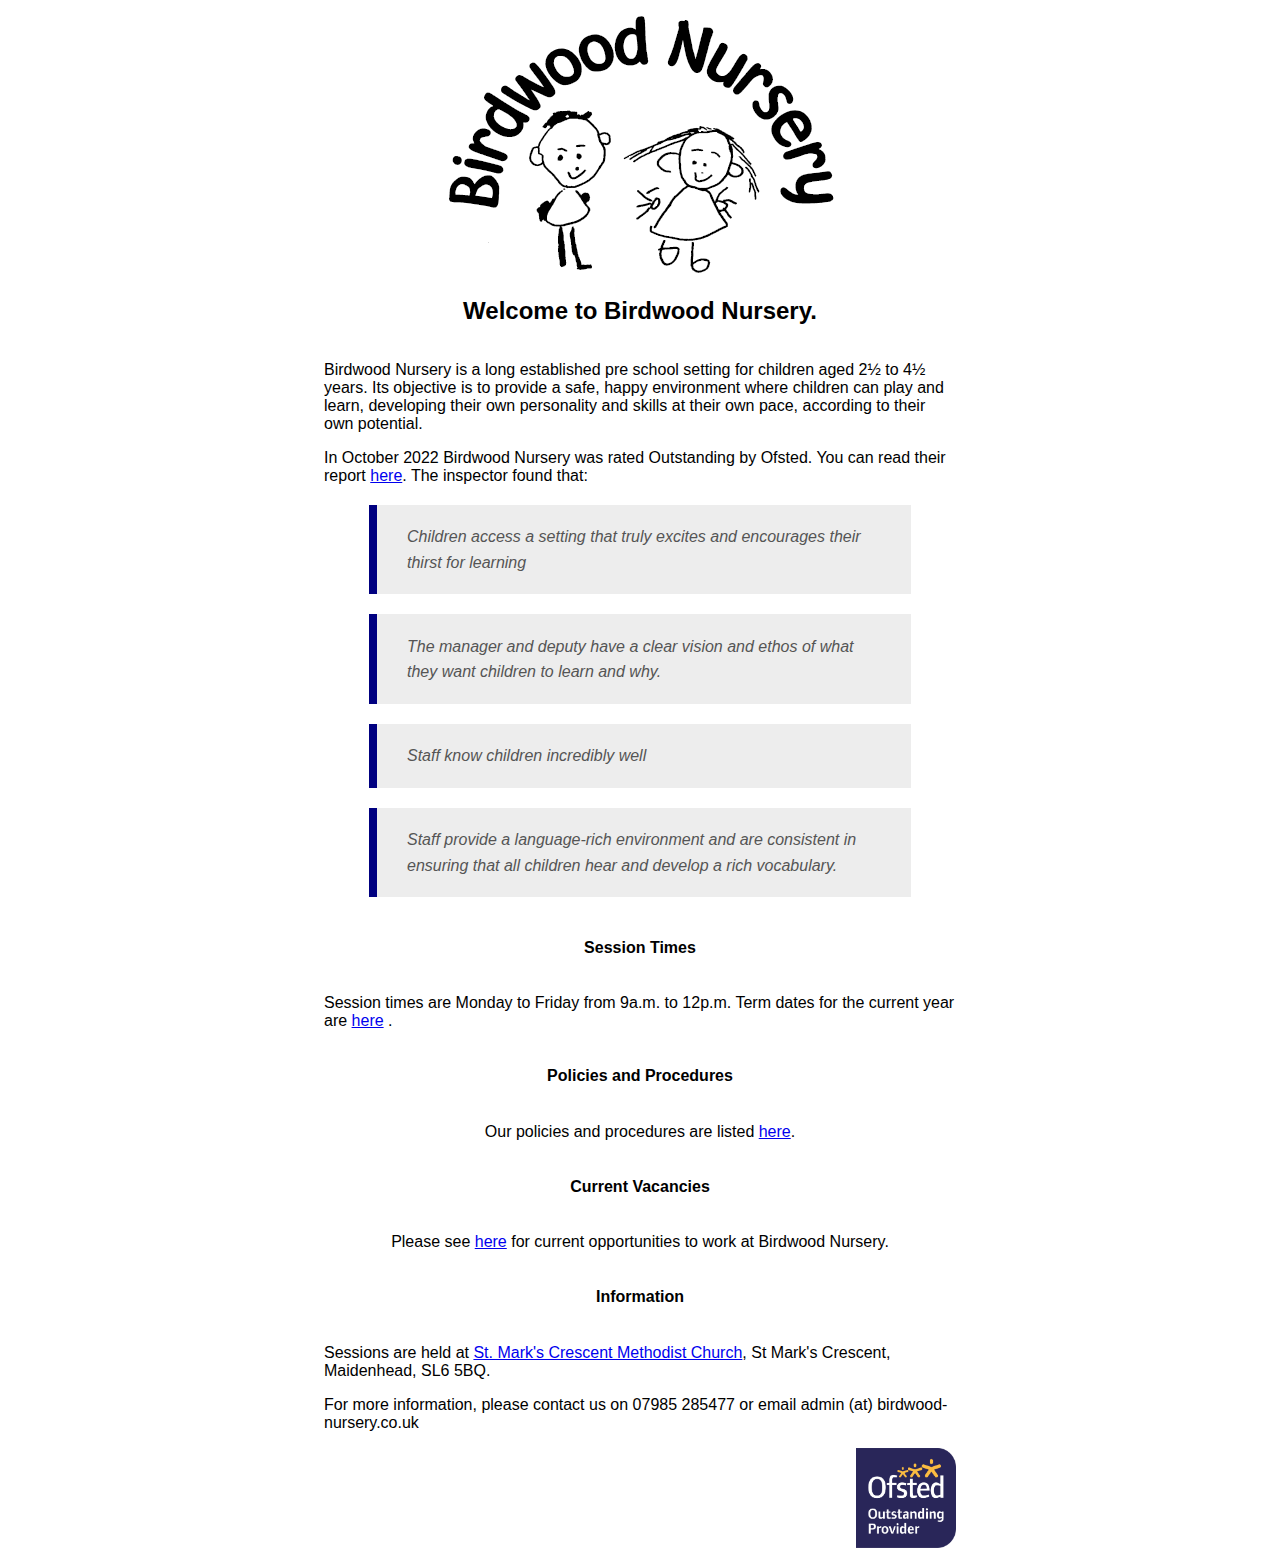
==== index.html @ 342ac58f "Add Ofsted logo, report and quotes." ====
<html>
	<head>
		<meta name="viewport" content="width=device-width, initial-scale=1.0">
		<link rel="stylesheet" href="styles.css">
	</head>
	<body>
		<div class="main">
			<div>
				<picture>
					<source media="(min-width: 400px)" srcset="images/BN_400w_tr.png"/>
					<img src="images/BN_350w_tr.png" alt="Birdwood Nursery logo" />
				</picture>
				<!--<img src="images/BN_400w_tr.png" />-->
			</div>
			<div>
				<h2>Welcome to Birdwood Nursery.</h2>
			</div>
			<div>
				<p>Birdwood Nursery is a long established pre school setting for children aged 2&frac12; to 4&frac12; years.  Its objective is to provide a safe, happy environment where children can play and learn, developing their own personality and skills at their own pace, according to their own potential.</p>
				<p>
					In October 2022 Birdwood Nursery was rated Outstanding by Ofsted.  You can read their report <a href="documents/EYR-Inspection-Report-EIF.pdf">here</a>.  The inspector found that:
					<blockquote>Children access a setting that truly excites and encourages their thirst for learning</blockquote>
					<blockquote>
						The manager and deputy have a clear vision and ethos of what they want children to learn and why.
					</blockquote>
					<blockquote>Staff know children incredibly well</blockquote>
					<blockquote>
						Staff provide a language-rich environment and are consistent in ensuring that all children hear
						and develop a rich vocabulary.
					</blockquote>
				</p>
			</div>
			<div>
				<h4>Session Times</h4>
			</div>
			<div>
				<p>Session times are Monday to Friday from 9a.m. to 12p.m. Term dates for the current year are <a href="documents/BW-dates-2022-2023.pdf" target="about:blank">here</a> <!--a href="https://www.rbwm.gov.uk/home/schools-and-education/school-term-dates" target="_about:blank">school term times</a-->
				.</p>
			</div>
			<div>
				<h4>Policies and Procedures</h4>
			</div>
			<div>
				<p>Our policies and procedures are listed <a href="policies.html">here</a>.</p> 
			</div>
			<div>
				<h4>Current Vacancies</h4>
			</div>
			<div>
				<p>Please see <a href="vacancies.html">here</a> for current opportunities to work at Birdwood Nursery.</p>
			</div>
			<div>
				<h4>Information</h4>
			</div>
			<div>
				<p>Sessions are held at <a href="https://www.stmarksmaidenhead.org.uk/contact.html" target="_about:blank">St. Mark&apos;s Crescent Methodist Church</a>, St Mark&apos;s Crescent, Maidenhead, SL6 5BQ.</p>
				<p>For more information, please contact us on 07985 285477 or email admin (at) birdwood-nursery.co.uk</p>
			</div>
			<div class="ofsted">
				<img class="ofsted-logo" src="images/Ofsted_Outstanding_OP_Colour.png" alt="Ofsted Outstanding Provider" />
			</div>
		</div>
	</body>
</html>
---- styles.css ----
.main {
	background-color: white;
	display: flex;
	flex-direction: column;
	justify-content: center;
	align-items: center;
	font-family: "Verdana", sans-serif;
	/*text-align: center;*/
	
	width: 50%;
	margin: auto;
}

blockquote {
  /*font-size: 1.4em;*/
  width:75%;
  margin:20px auto;
  /*font-family:Open Sans;*/
  font-style:italic;
  color: #555555;
  padding:1.2em 30px 1.2em 30px;
  /*border-left:8px solid #78C0A8 ;*/
  border-left:8px solid #000080 ;
  line-height:1.6;
  position: relative;
  background:#EDEDED;
}

blockquote::before{
  /*font-family:Arial;*/
  /*content: "\201C";*/
  color:#78C0A8;
  font-size:4em;
  position: absolute;
  left: 10px;
  top:-10px;
}

blockquote::after{
  content: '';
}

blockquote span{
  display:block;
  color:#333333;
  font-style: normal;
  font-weight: bold;
  margin-top:1em;
}
.ofsted {
	margin-left:  auto;
}
.ofsted-logo {
	/*position:  absolute;
	right: 0px;*/
	float: right;
	height: 100px;
	width: 100px;
}

@media (max-width: 450px) {
	.main {
		width: 75%;
	}
}
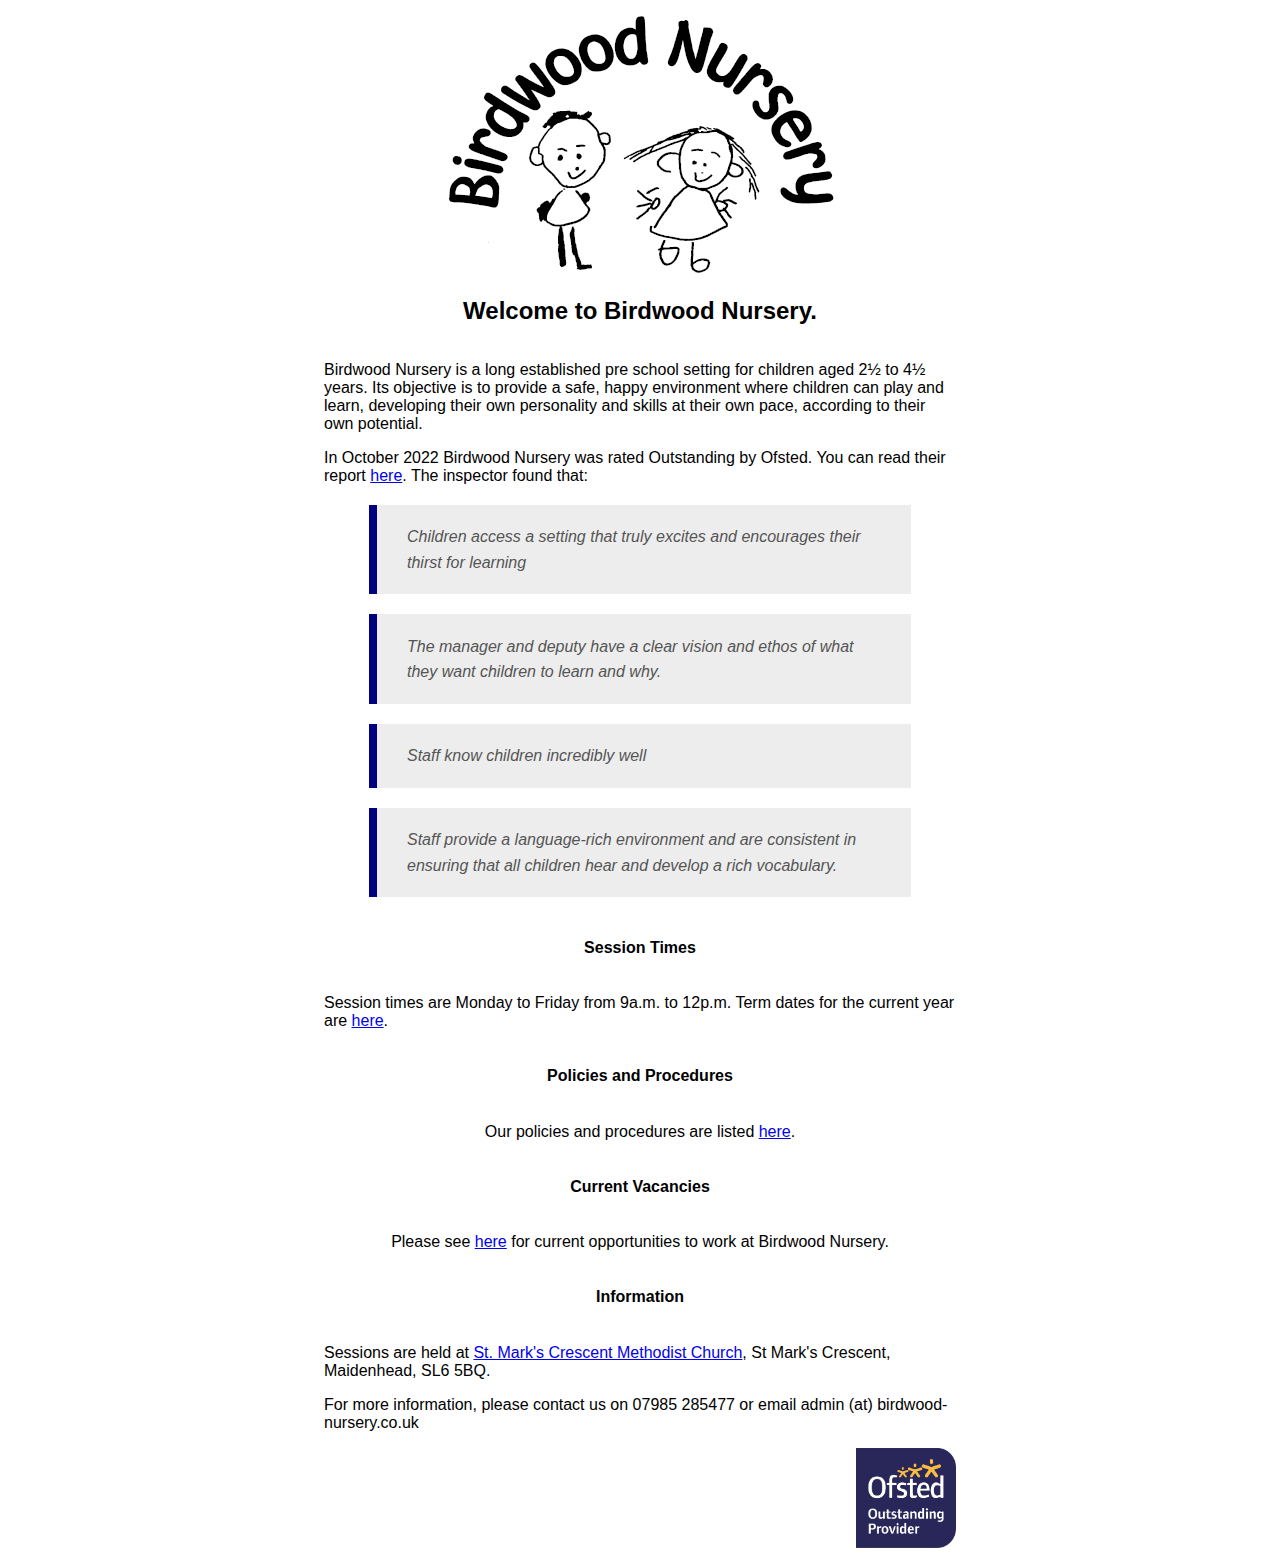
==== commit 7fe8fd3f: "Tidying up." ====
--- a/index.html
+++ b/index.html
@@ -34,8 +34,9 @@
 				<h4>Session Times</h4>
 			</div>
 			<div>
-				<p>Session times are Monday to Friday from 9a.m. to 12p.m. Term dates for the current year are <a href="documents/BW-dates-2022-2023.pdf" target="about:blank">here</a> <!--a href="https://www.rbwm.gov.uk/home/schools-and-education/school-term-dates" target="_about:blank">school term times</a-->
-				.</p>
+				<p>
+					Session times are Monday to Friday from 9a.m. to 12p.m. Term dates for the current year are <a href="documents/BW-dates-2022-2023.pdf" target="about:blank">here</a>.
+				</p>
 			</div>
 			<div>
 				<h4>Policies and Procedures</h4>
--- a/styles.css
+++ b/styles.css
@@ -5,21 +5,17 @@
 	justify-content: center;
 	align-items: center;
 	font-family: "Verdana", sans-serif;
-	/*text-align: center;*/
 	
 	width: 50%;
 	margin: auto;
 }
 
 blockquote {
-  /*font-size: 1.4em;*/
   width:75%;
   margin:20px auto;
-  /*font-family:Open Sans;*/
   font-style:italic;
   color: #555555;
   padding:1.2em 30px 1.2em 30px;
-  /*border-left:8px solid #78C0A8 ;*/
   border-left:8px solid #000080 ;
   line-height:1.6;
   position: relative;
@@ -27,8 +23,6 @@
 }
 
 blockquote::before{
-  /*font-family:Arial;*/
-  /*content: "\201C";*/
   color:#78C0A8;
   font-size:4em;
   position: absolute;
@@ -51,8 +45,6 @@
 	margin-left:  auto;
 }
 .ofsted-logo {
-	/*position:  absolute;
-	right: 0px;*/
 	float: right;
 	height: 100px;
 	width: 100px;
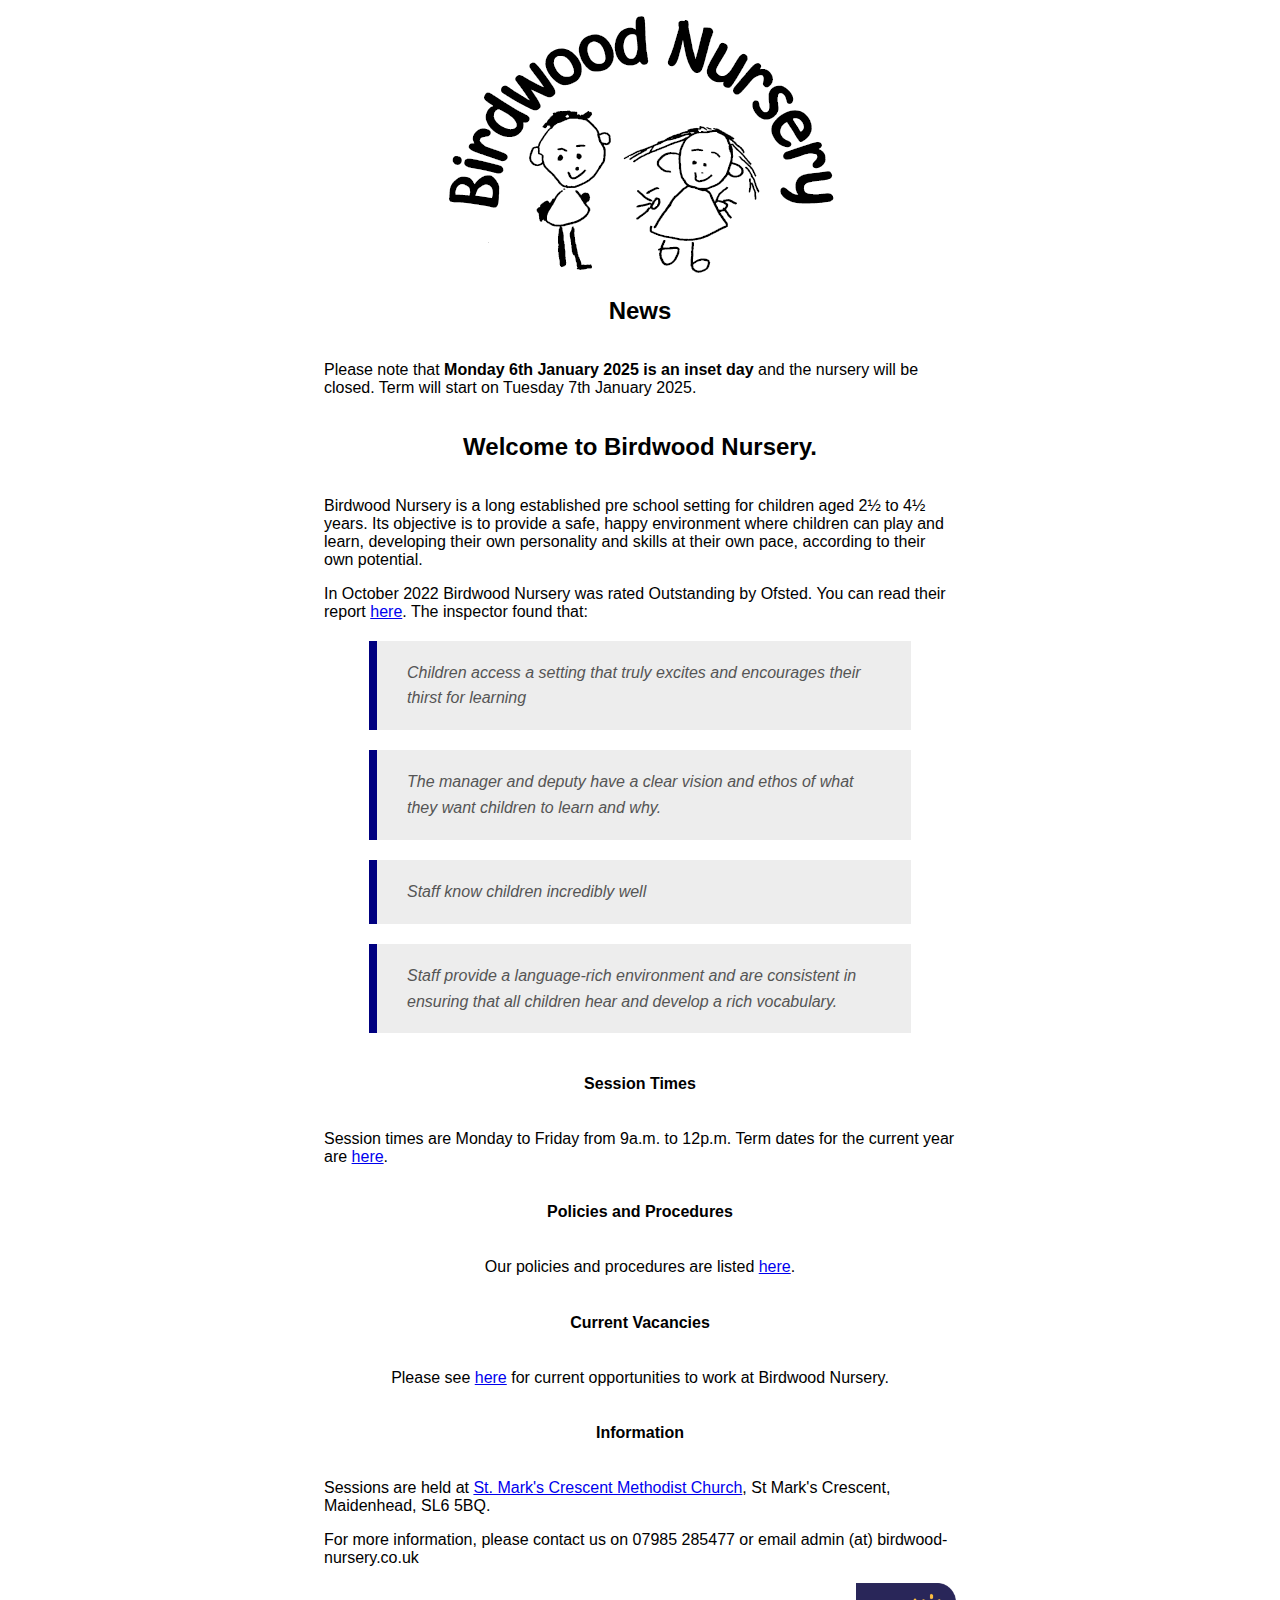
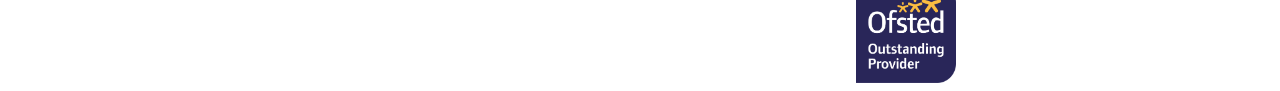
==== commit 40b7652b: "Add inset day to home page." ====
--- a/index.html
+++ b/index.html
@@ -13,12 +13,18 @@
 				<!--<img src="images/BN_400w_tr.png" />-->
 			</div>
 			<div>
+				<h2>News</h2>
+			</div>
+			<div>
+				<p>Please note that <strong>Monday 6th January 2025 is an inset day</strong> and the nursery will be closed.  Term will start on Tuesday 7th January 2025.</p>
+			</div>
+			<div>
 				<h2>Welcome to Birdwood Nursery.</h2>
 			</div>
 			<div>
 				<p>Birdwood Nursery is a long established pre school setting for children aged 2&frac12; to 4&frac12; years.  Its objective is to provide a safe, happy environment where children can play and learn, developing their own personality and skills at their own pace, according to their own potential.</p>
 				<p>
-					In October 2022 Birdwood Nursery was rated Outstanding by Ofsted.  You can read their report <a href="documents/EYR-Inspection-Report-EIF.pdf">here</a>.  The inspector found that:
+					In October 2022 Birdwood Nursery was rated Outstanding by Ofsted.  You can read their report <a href="documents/EYR-Inspection-Report-EIF.pdf" target="about:blank">here</a>.  The inspector found that:
 					<blockquote>Children access a setting that truly excites and encourages their thirst for learning</blockquote>
 					<blockquote>
 						The manager and deputy have a clear vision and ethos of what they want children to learn and why.
@@ -35,7 +41,7 @@
 			</div>
 			<div>
 				<p>
-					Session times are Monday to Friday from 9a.m. to 12p.m. Term dates for the current year are <a href="documents/BW-dates-2022-2023.pdf" target="about:blank">here</a>.
+					Session times are Monday to Friday from 9a.m. to 12p.m. Term dates for the current year are <a href="documents/BW-dates-2024-2025.pdf" target="about:blank">here</a>.
 				</p>
 			</div>
 			<div>
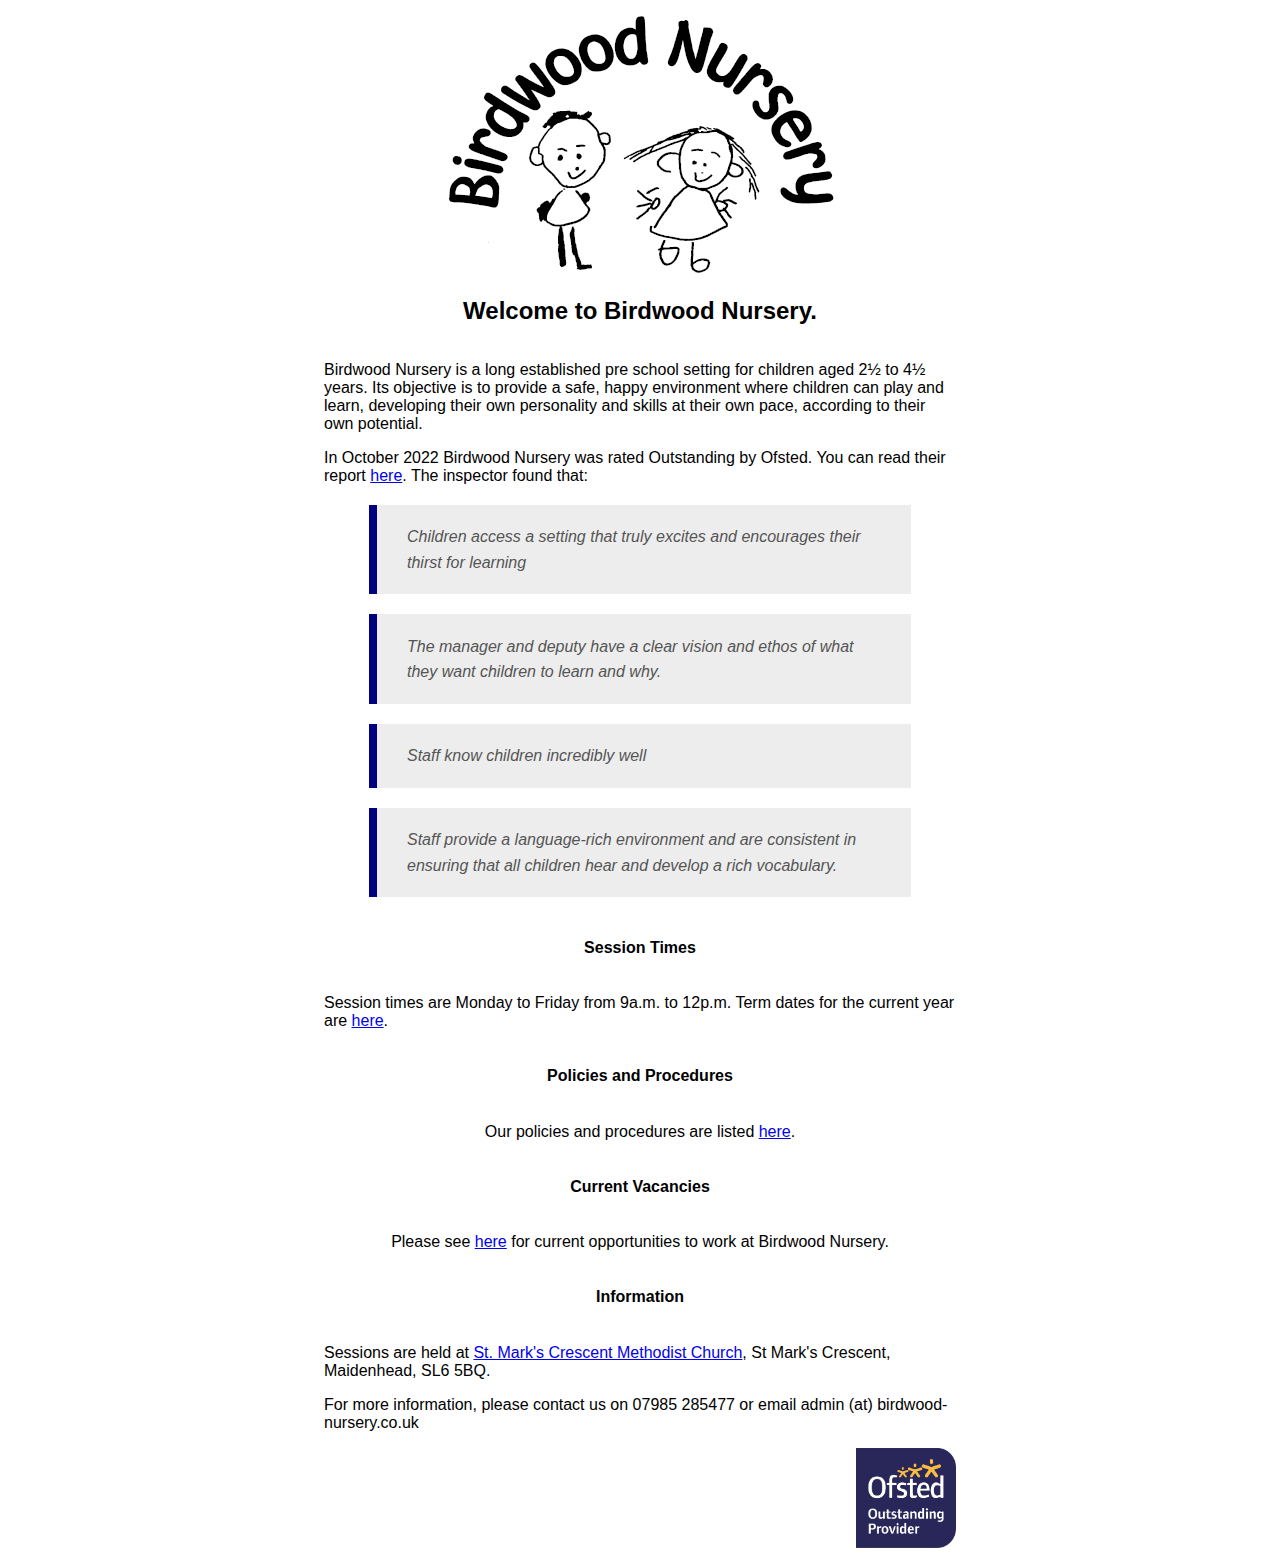
==== commit 2f1d5cbe: "Update term dates and vacancies page." ====
--- a/index.html
+++ b/index.html
@@ -11,12 +11,6 @@
 					<img src="images/BN_350w_tr.png" alt="Birdwood Nursery logo" />
 				</picture>
 				<!--<img src="images/BN_400w_tr.png" />-->
-			</div>
-			<div>
-				<h2>News</h2>
-			</div>
-			<div>
-				<p>Please note that <strong>Monday 6th January 2025 is an inset day</strong> and the nursery will be closed.  Term will start on Tuesday 7th January 2025.</p>
 			</div>
 			<div>
 				<h2>Welcome to Birdwood Nursery.</h2>
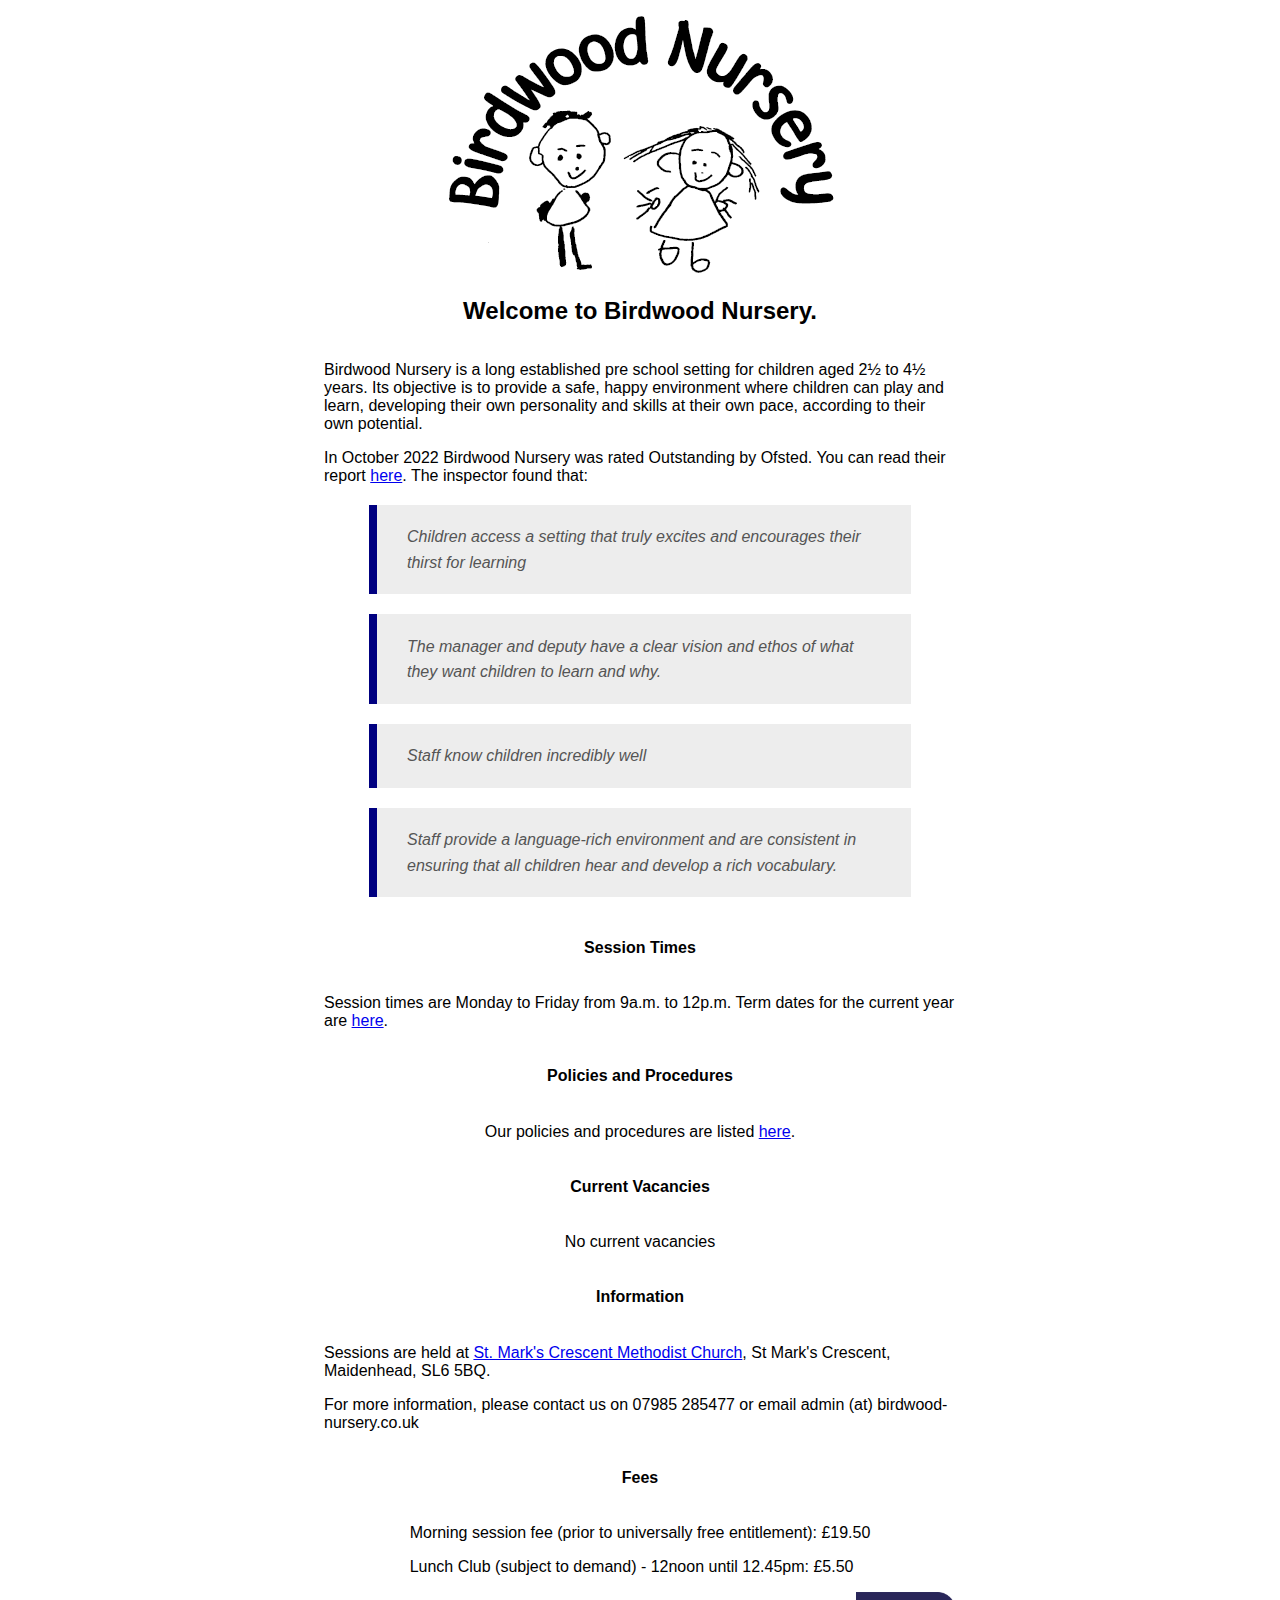
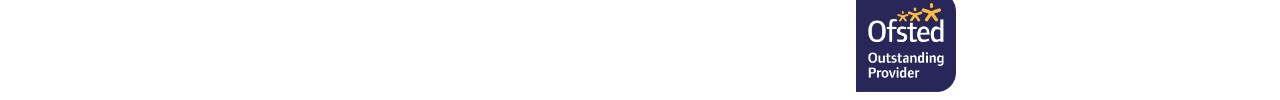
==== commit 17e00269: "Update policies, remove vacancy details, add fees info." ====
--- a/index.html
+++ b/index.html
@@ -48,7 +48,7 @@
 				<h4>Current Vacancies</h4>
 			</div>
 			<div>
-				<p>Please see <a href="vacancies.html">here</a> for current opportunities to work at Birdwood Nursery.</p>
+				<p>No current vacancies</p>
 			</div>
 			<div>
 				<h4>Information</h4>
@@ -57,6 +57,13 @@
 				<p>Sessions are held at <a href="https://www.stmarksmaidenhead.org.uk/contact.html" target="_about:blank">St. Mark&apos;s Crescent Methodist Church</a>, St Mark&apos;s Crescent, Maidenhead, SL6 5BQ.</p>
 				<p>For more information, please contact us on 07985 285477 or email admin (at) birdwood-nursery.co.uk</p>
 			</div>
+			<div>
+				<h4>Fees</h4>
+			</div>
+			<div>
+				<p>Morning session fee (prior to universally free entitlement): £19.50</p>
+				<p>Lunch Club (subject to demand) - 12noon until 12.45pm: £5.50</p>
+			</div>
 			<div class="ofsted">
 				<img class="ofsted-logo" src="images/Ofsted_Outstanding_OP_Colour.png" alt="Ofsted Outstanding Provider" />
 			</div>
